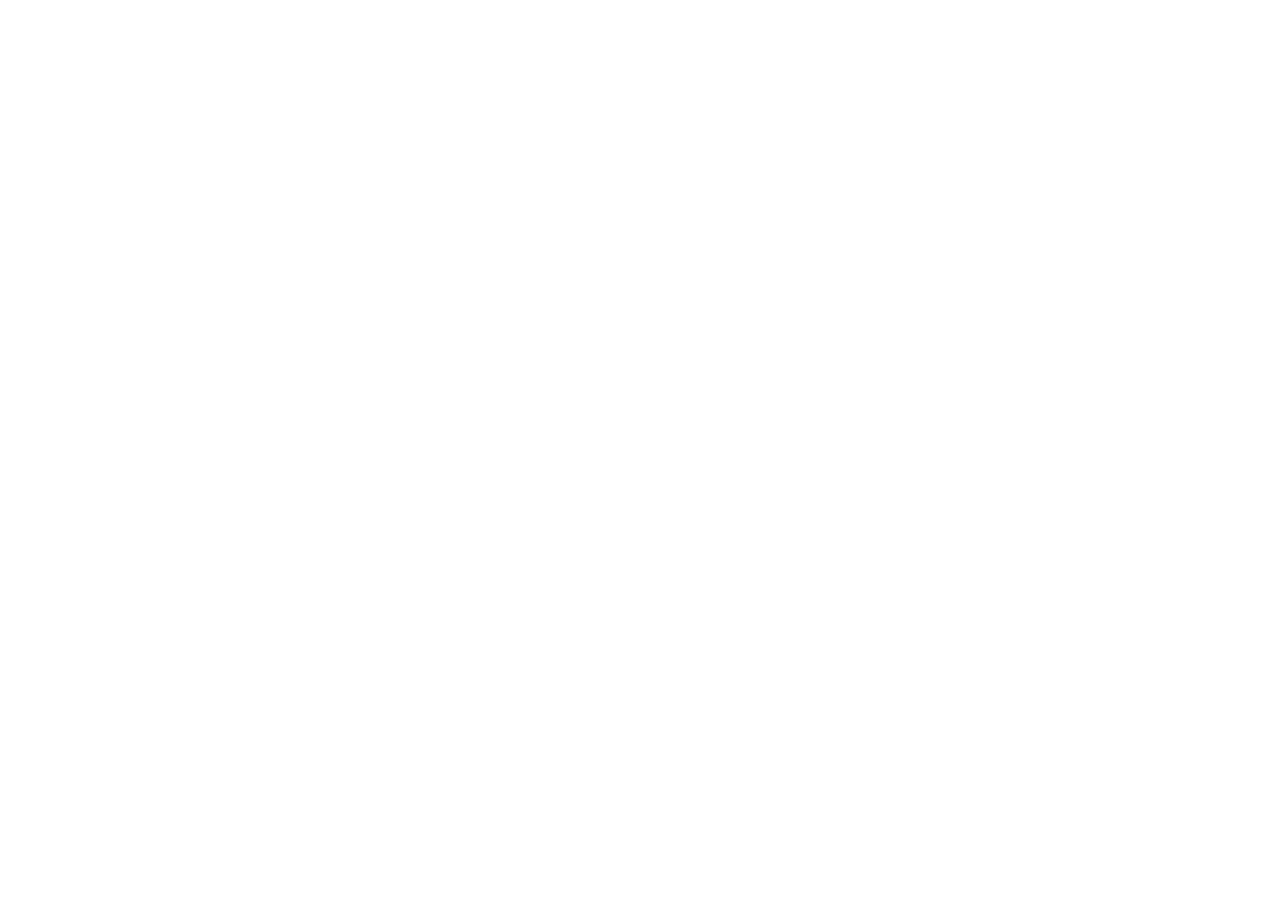
==== index.html @ 85c5a580 "criei a pagina iniicial" ====
<!DOCTYPE html>
<html lang="pt-br">
<head>
    <meta charset="UTF-8">
    <meta name="viewport" content="width=device-width, initial-scale=1.0">
    
    <title>Projeto de Redes Sociais</title>
    <link rel="shortcut icon" href="imagens/favicon.ico" type="image/x-icon">
</head>
<body>
    
</body>
</html>
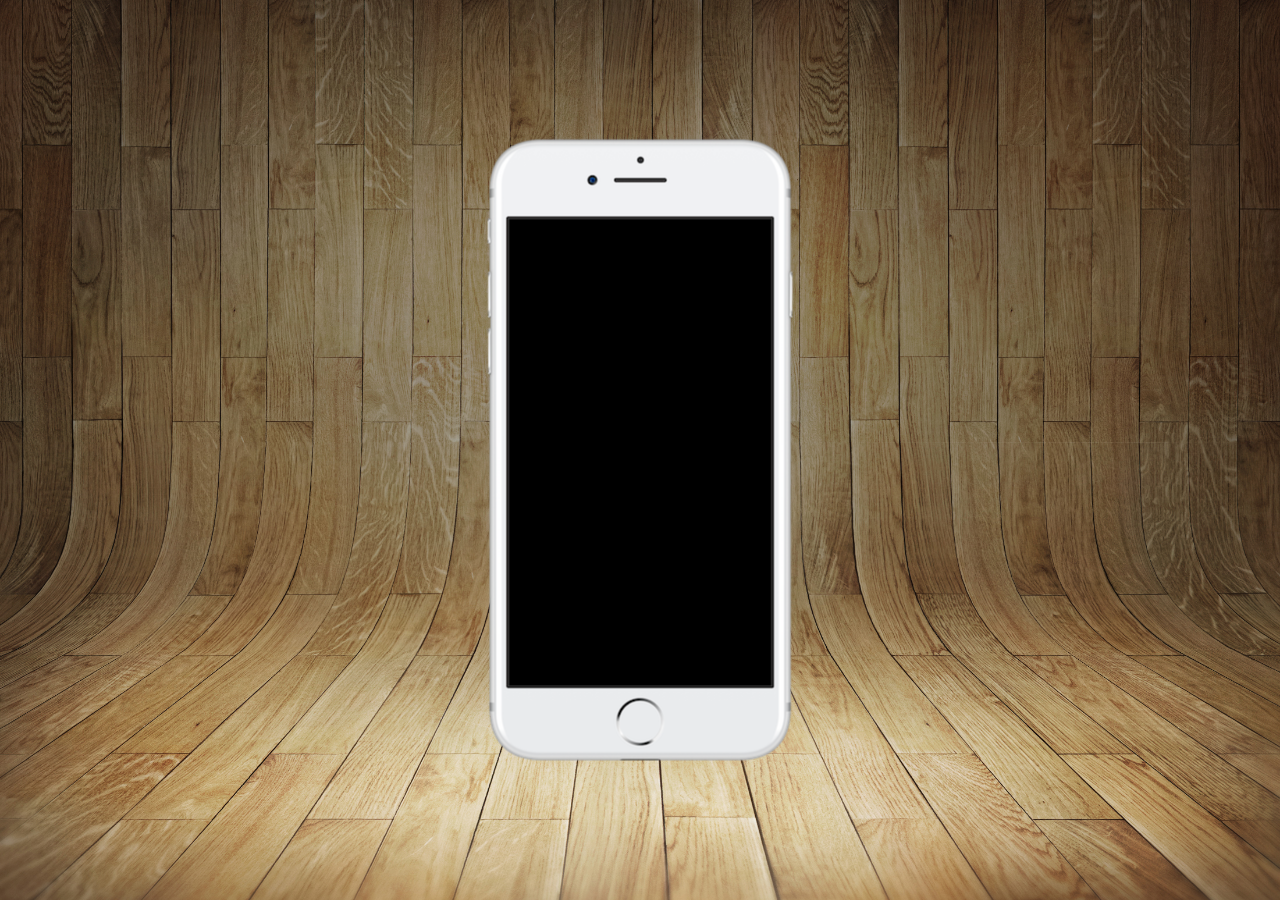
==== commit 5e057e48: "inicio de projeto" ====
--- a/index.html
+++ b/index.html
@@ -6,8 +6,20 @@
     
     <title>Projeto de Redes Sociais</title>
     <link rel="shortcut icon" href="imagens/favicon.ico" type="image/x-icon">
+    <link rel="stylesheet" href="style.css">
 </head>
 <body>
-    
+    <main>
+
+        <section id="telefone">
+
+        </section>
+
+        <section id="redes sociais">
+
+        </section>
+
+    </main>
+
 </body>
 </html>--- a/style.css
+++ b/style.css
@@ -0,0 +1,38 @@
+@charset "UTF-8";
+
+* {
+    margin: 0;
+    padding: 0;
+    font-family: Arial, Helvetica, sans-serif;
+}
+
+html, body {
+    height: 100vh;
+    width: 100vw;
+    background-color: black;
+}
+
+body {
+    background: url(imagens/fundo-madeira.jpg) no-repeat top center;
+    background-size: cover;
+    background-attachment: fixed;
+
+}
+
+main {
+    height: 100vh;
+    position: relative;
+}
+
+/* o fundo que eu quiser alterar o posicionamento tem que ficar como position absolute e o que eu quiser que fique fixo tem que ser relative */
+
+#telefone {
+    height: 627px;
+    width: 311px;
+    /* Cheguei nos valores acima abrindo a imagem no gimp e pesquisando as propriedades dela, vendo assim o tamanho dela */
+    background: url(imagens/frame-iphone.png) no-repeat;
+    position: absolute;
+    top: 50%;
+    left: 50%;
+    transform: translate(-50%, -50%);
+}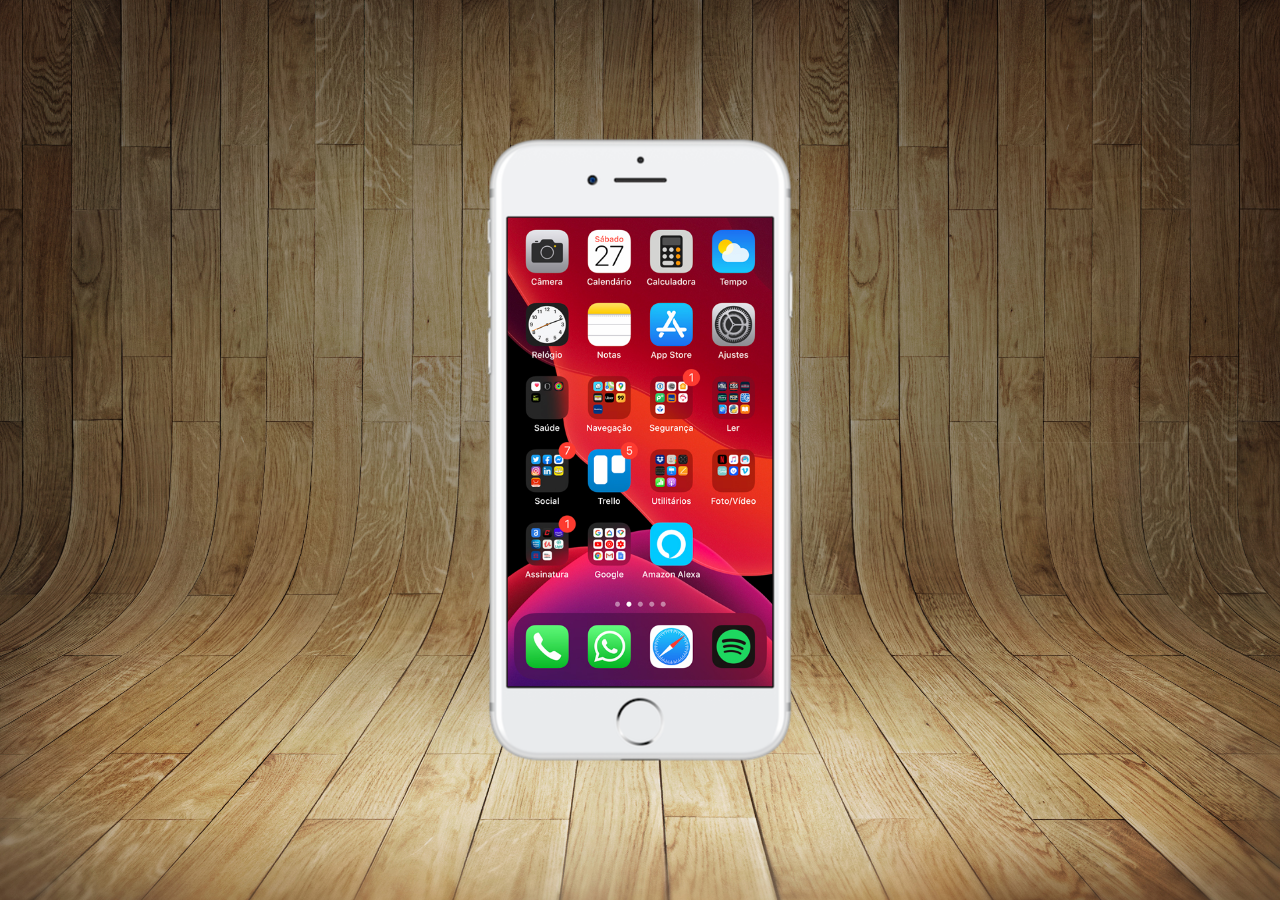
==== commit 73960bc0: "tela home" ====
--- a/index.html
+++ b/index.html
@@ -12,7 +12,7 @@
     <main>
 
         <section id="telefone">
-
+            <iframe src="home.html" name="tela" id="tela" frameborder="0"></iframe>
         </section>
 
         <section id="redes sociais">
--- a/style.css
+++ b/style.css
@@ -19,6 +19,14 @@
 
 }
 
+iframe {
+    position: relative;
+    top: 81px;
+    left: 23px;
+    width: 265px;
+    height: 469px;
+}
+
 main {
     height: 100vh;
     position: relative;
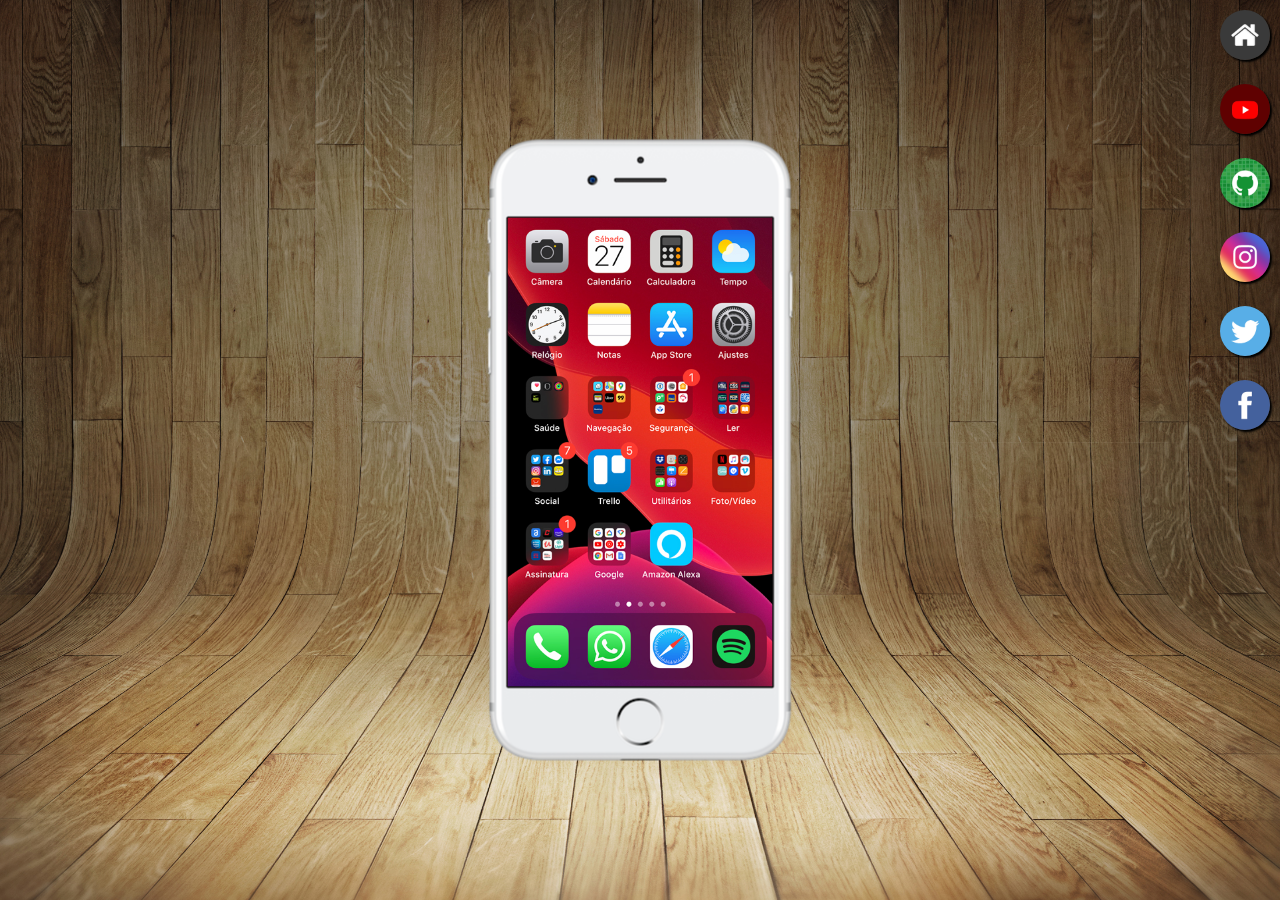
==== commit 05d86485: "fiz a estilização da pagina" ====
--- a/index.html
+++ b/index.html
@@ -15,8 +15,13 @@
             <iframe src="home.html" name="tela" id="tela" frameborder="0"></iframe>
         </section>
 
-        <section id="redes sociais">
-
+        <section id="redes-sociais">
+            <a href="#" target="tela"><img src="imagens/logo-home.jpg" alt="home"></a><br>
+            <a href="#" target="tela"><img src="imagens/logo-youtube.jpg" alt="YouTube"></a><br>
+            <a href="#" target="tela"><img src="imagens/logo-github.jpg" alt="GitHub"></a><br>
+            <a href="#" target="tela"><img src="imagens/logo-instagram.jpg" alt="Instagram"></a><br>
+            <a href="#" target="tela"><img src="imagens/logo-twitter.jpg" alt="Twitter"></a><br>
+            <a href="#" target="tela"><img src="imagens/logo-facebook.jpg" alt="Facebook"></a>
         </section>
 
     </main>
--- a/style.css
+++ b/style.css
@@ -43,4 +43,30 @@
     top: 50%;
     left: 50%;
     transform: translate(-50%, -50%);
+}
+
+#redes-sociais {
+    text-align: right;
+}
+
+#redes-sociais img {
+    width: 50px;
+    border-radius: 50%;
+    margin: 10px;
+    box-shadow: 2px 2px 2px black;
+    box-sizing: border-box;
+    /* box-sizing: border-box fez com que os botoes nao ficassem bugados quando eu passasse o mouse em cima */
+}
+
+section#redes-sociais img:active {
+    transform: scale(95%);
+     /* isso aqui fez a aparencia do clique no botao aparecer */
+}
+
+section#redes-sociais img:hover {
+    /* border: 2px solid rgba(255, 255, 255, 0.39); 
+    nao botei por questão de gosto
+    */
+    transform: translate(-2px, -2px);
+    
 }